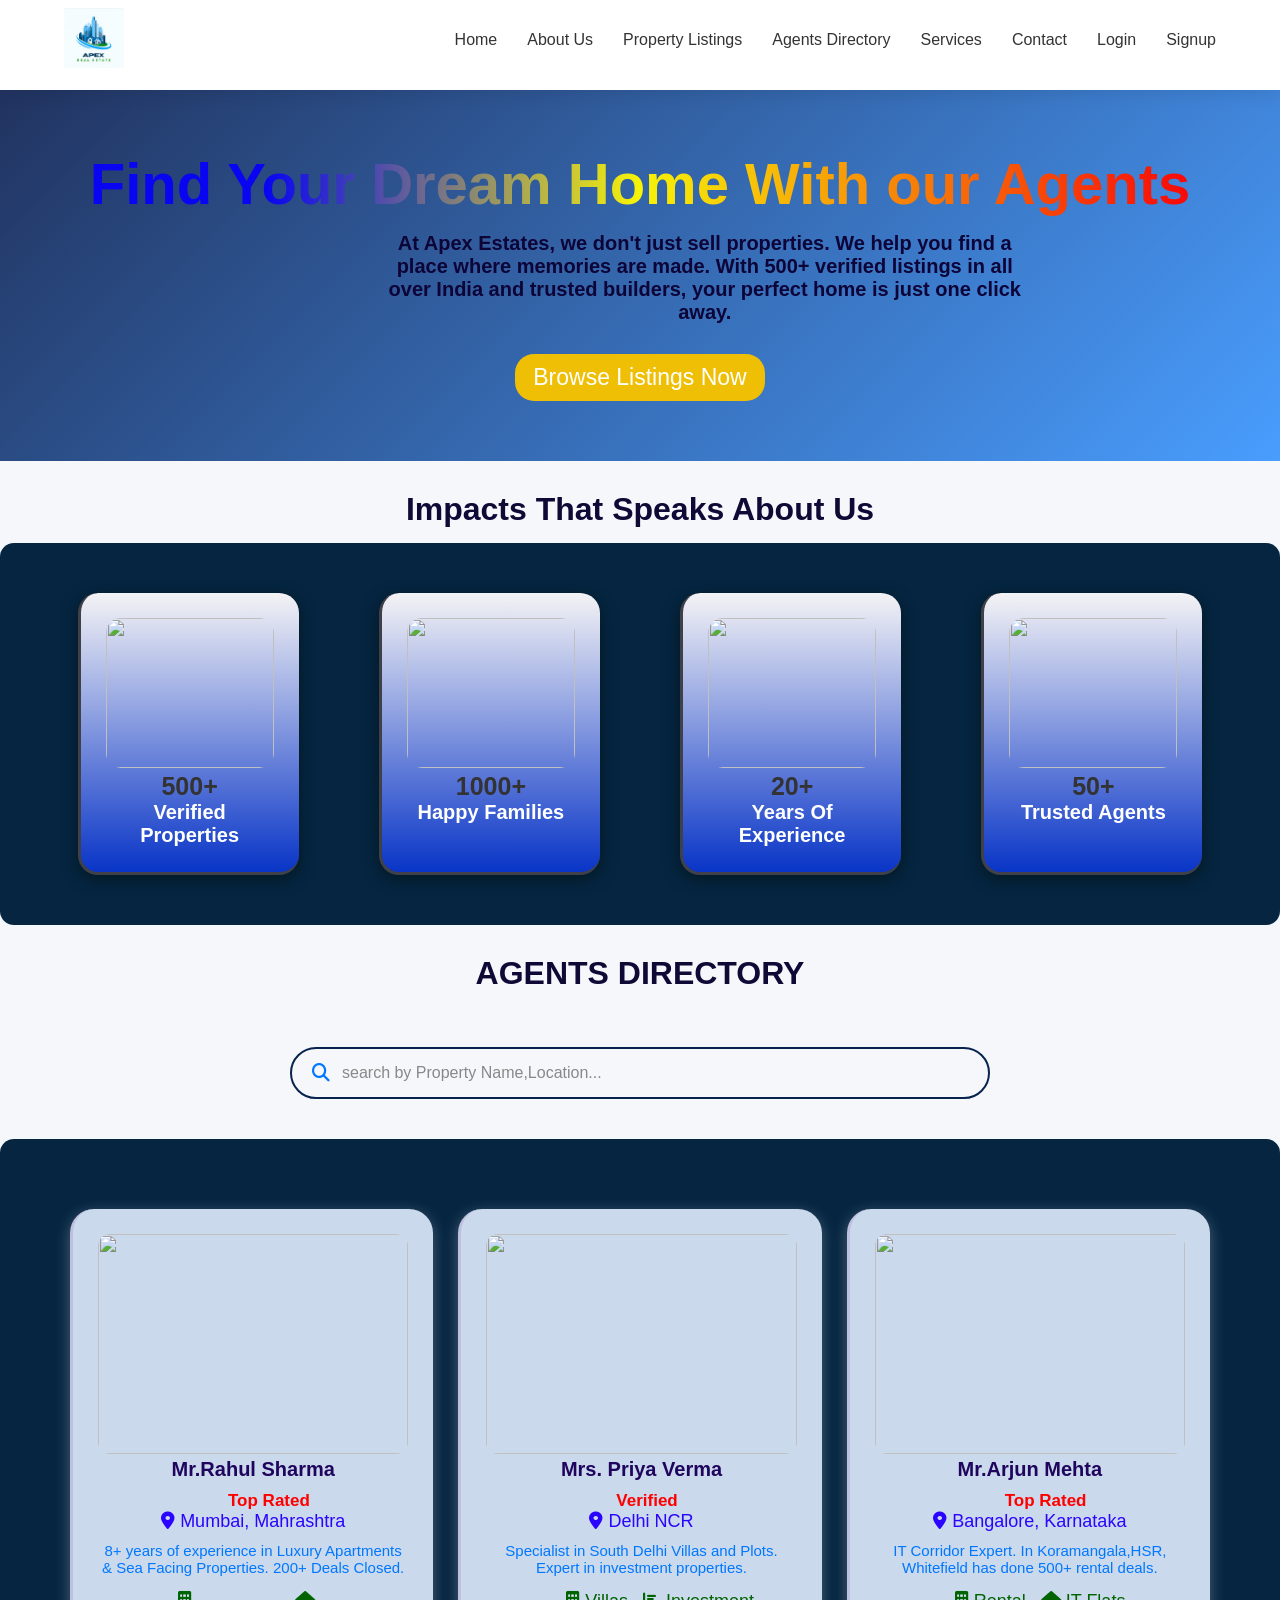
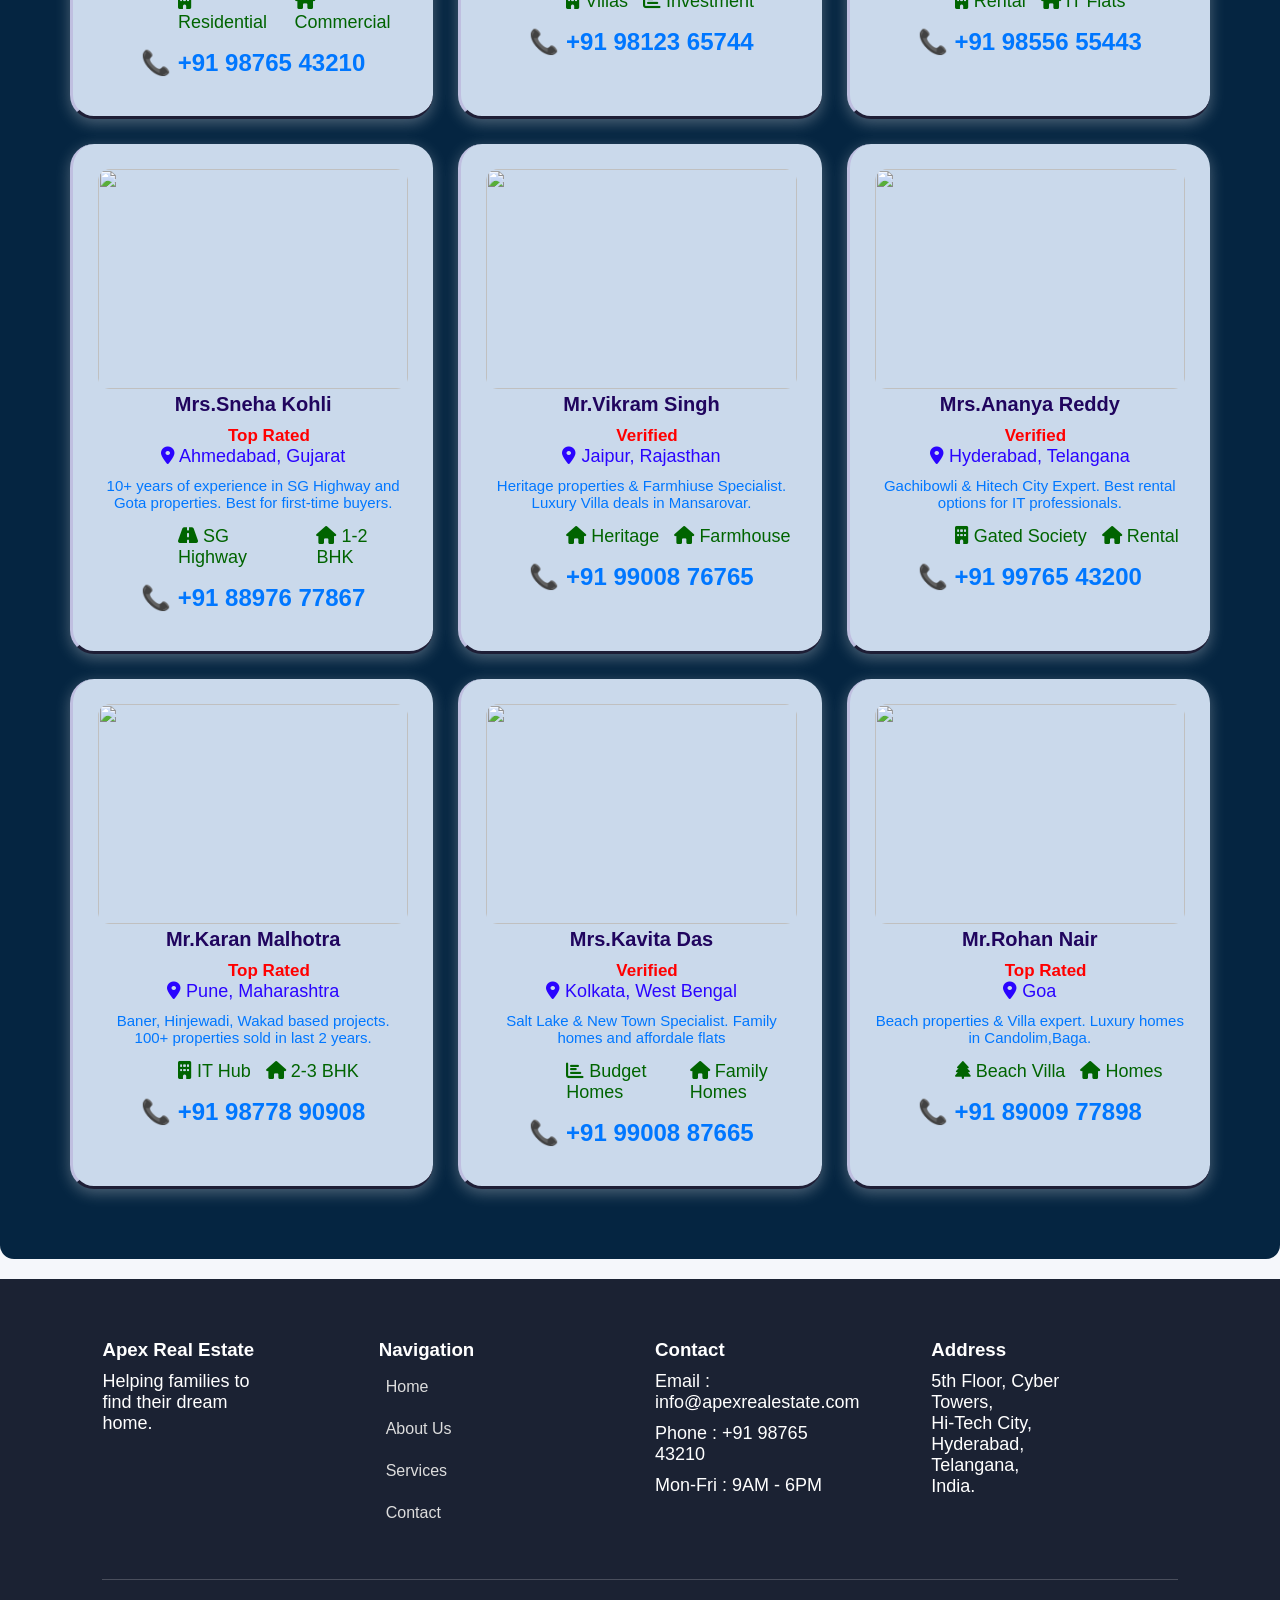
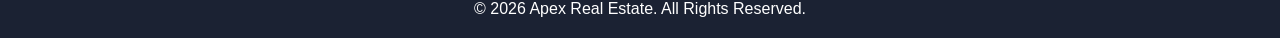
==== agents.html @ 568b7198 "done" ====
<!DOCTYPE html>
<html lang="en">
<head>
    <meta charset="UTF-8">
    <meta name="viewport" content="width=device-width, initial-scale=1.0">
    <link rel="stylesheet" href="https://cdnjs.cloudflare.com/ajax/libs/font-awesome/6.5.0/css/all.min.css">
    <title>Agents - Apex</title>
</head>

<style>

    
       * {
    margin: 0;
    padding: 0;
    box-sizing: border-box;
    font-family: Poppins, sans-serif;
    scroll-behavior: smooth;
}

body {
    background: #f5f7fb;
    color: #333;
}

header {
    margin-top: -100px;
    position: fixed;
    width: 100%;
    background: white;
    box-shadow: 0 5px 15px rgba(0, 0, 0, .08);
    z-index: 1000;
}

.logo img {
    height: 60px;
    width: auto;
}

.navbar {
    display: flex;
    justify-content: space-between;
    align-items: center;
    padding: 18px 5%;
}

.nav-links {
    display: flex;
    list-style: none;
    gap: 30px;
}

.nav-links a {
    text-decoration: none;
    color: #333;
    font-weight: 500;
    transition: .3s;
}

.nav-links a:hover {
    color: #6F2DBD;
}
footer {
    background: #1B2233;
    color: white;
    padding: 60px 8% 20px;
}

.footer-grid {
    display: grid;
    grid-template-columns: repeat(4, 1fr);
    gap: 30px;
}

.footer-grid p {
    padding-top: 10px;
    font-size: 18px;
    width: 70%;
}

.footer-grid a {
    display: block;
    color: #ddd;
    text-decoration: none;
    margin: 10px 0;
    padding: 7px;
}


.copyright {
    margin-top: 40px;
    text-align: center;
    border-top: 1px solid rgba(255, 255, 255, .2);
    padding-top: 20px;
}

.hamburger {
    display: none;
    flex-direction: column;
    gap: 5px;
    cursor: pointer;
}

.hamburger span {
    width: 25px;
    height: 3px;
    background: #333;
}


        .hero {
            background: linear-gradient(135deg, rgba(10,30,79,0.9), rgba(0,119,255,0.7));
            backdrop-filter: blur(-10px);
            color: white;
            text-align: center;
            padding: 20px 20px;
            display: flex;
            align-items: center;
            justify-content: center;
            margin-top: 90px;
        }

          .hero-content {
            color:#fff;
            box-sizing: border-box;
            padding: 40px;
            text-align:center;
           
        }

        .hero h1 {
            font-size: 58px;
            font-weight: 800;
            background: linear-gradient(90deg,#0905f1 16%, #f7f307 50%, #f80808 100%);
            -webkit-background-clip: text;
            background-clip: text;
            -webkit-text-fill-color: transparent;
            color: transparent;
            margin-bottom: 15px;
        }

    

        .hero p {
            font-size: 20px;
            max-width: 650px;
            margin-bottom:30px;
            text-align: center;
            margin-left: 290px;
            color:#0d0438;
            font-weight: 600;
            backdrop-filter: blur(-9px);
        }

        .hero a {
            color: #ffff;
            font-size: 23px;
            text-decoration: none;
            background:#eebf04 ;
            display: inline-block;
            border-radius: 19px;
            padding: 10px 0px;
            width: 250px;
            transition: transform 0.4s ease-in-out;
        }

        .hero a:hover{
            color: #f9fbfc;
            background: #1422db;
            transform: translateY(-8px);
            box-shadow: 15px 15px 15px  rgba(73, 7, 228, 0.65);
        }

         .section {
            padding: 50px 10px;
            max-width: 1200px;
            margin: auto;
           
        }

        section {
            padding-top: 30px;
        }

        .stats h2 {
            font-size: 32px;
            text-align: center;
            margin-bottom: 15px;
            color: #100936;
        }

        .stat-grid {
             display: grid;
            grid-template-columns: repeat(4,1fr);
            gap: 25px;
             box-sizing: border-box;
            background: #052541;
            padding: 50px;
            border-radius: 14px;

        }

        .stat-grid h2 {
            font-size: 30px;
            color: #1422db;
            text-align: center;
        }

         .stat-card {
               background: linear-gradient(180deg, #f4f3f5 0%, #0935c7 100%);
            padding: 25px;
            border-radius: 20px;
            box-shadow: 0 4px 15px rgba(0,18,17,0.65);
            border-left:3px solid #404049;
             border-bottom:3px solid #404049;
             align-items: center;
             gap: 20px;
               width: 80%;
               max-width: 450px;
               height: auto;
               margin: 0 auto;
             transition: transform 0.4s ease-in-out;
        }

        .stat-card:hover {
              transform: translateY(-10px) scale(1.05);
        }

        .stat-card img {
             width: 100%;
            height: 150px;
           border-radius: 15px;
            object-fit: cover;
        }

        .stat-card h3 {
            font-size: 25px;
            text-align: center;
            font-weight: 600;
        }

        .stat-card p {
            font-size: 20px;
            color: #fff;
            font-weight: 600;
            text-align: center;
        }

        .search {
            padding: 40px 8%;
           
        }

        .search-box {
            max-width: 700px;
            margin: 0 auto;
            display: flex;
            align-items: center;
            background: #f5f7fa;
            padding: 15px 20px;
            border-radius: 50px;
            border: 2px solid #08244e;
        }

        .search-box i {
            color: #0077ff;
            font-size: 18px;
            margin-right: 12px;
        }

        .search-box input {
            width: 100%;
            border: none;
            background: transparent;
            font-size: 16px;
            outline: none;
            color: #333;
        }

        .search-box input::placeholder {
            color: #888;
        }

        .search-box input-within {
            border-color: #0077ff;
            box-shadow: 0 0 0 3px rgba(0, 119, 255, .03);
        }

      

          .properties-grid {
            display: grid;
            grid-template-columns: repeat(3,1fr);
            gap: 25px;
             box-sizing: border-box;
            background: #052541;
            padding: 70px;
            border-radius: 14px;
        }

        .property-card {
              background: #cad9eb;
            padding: 25px;
            border-radius: 24px;
            box-shadow: 0 4px 15px rgba(248, 250, 250, 0.3);
            border-left:3px solid #bfbfe0;
             border-bottom:3px solid #1e1e36;
             align-items: center;
             gap: 20px;
               width: 100%;
               max-width: 450px;
               height: auto;
               margin: 0 auto;
             transition: transform 0.4s ease-in-out;
        }

        .property-card:hover {
            transform: translateY(-10px);
        }

        .property-card img {
            width: 100%;
            height: 220px;
           border-radius: 12px;
            object-fit: cover;
        }

        .property-card h3 {
            font-size: 20px;
            color: #20055e;
            text-align: center;
        }

        .property-card .location {
            color: #2a04ff;
            font-size: 18px;
            margin-bottom: 10px;
        }

        .property-card .desc {
            font-size: 15px;
            color: #0077ff;
            margin-bottom: 15px;
        }

        .property-card .details {
            display: flex;
            gap: 15px;
            margin-bottom: 16px;
            font-size: 18px;
            margin-left: 80px;
            color: darkgreen;
        }

        .property-card .price {
            font-size: 24px;
            font-weight: 800;
            color: #0077ff;
            margin-bottom: 14px;
            text-align: center;
            
        }
       

        .property-card .tag-rent {
            
            display: block;
            font-size: 17px;
            margin-left: 130px;
            color: red;
            padding-top: 10px;
            font-weight: 600;
        }


        .property-card p {
              text-align: center;
            font-size: 16px;
            color: #fff;
        }

        

         .properties h2 {
            font-size: 32px;
            text-align: center;
            margin-bottom: 15px;
            color: #100936;
        }

        footer {
            margin-top: 20px;
        }



        /*---------------------------------------------------------------------*/
    
/*---------------------------------------------------------------------*/
    
        
/*---------------------------------------------------------------------*/
    
        /* Responsive rules for mobile */
        @media (max-width: 768px) {

               .nav-links {
        position: absolute;
        right: -100%;
        top: 75px;
        width: 100%;
        background: white;
        flex-direction: column;
        text-align: center;
        padding: 30px;
        transition: .4s;
    }

    .nav-links.active {
        right: 0;
    }

    .hamburger {
        display: flex;
    }

    .hero {
        height: auto;
    }

    .hero-content {
        width: 100%;
        margin-left: 4px;
        height: auto;
    }

    .hero-content p {
        width: 80%;
        margin-left: 40px;
    }

        .stat-grid {
            display: grid;
            grid-template-columns: 1fr;
        }

             .properties-grid {
                grid-template-columns: 1fr;
                padding: 0 10px;
            }

            .property-card{
                width: 100%;
                max-width: none;
                margin: 0 auto;
                height: auto;
                padding: 18px;
            }

            .property-card a{
                margin-left: 80px;
            }
            .btn-outline1{
                padding:10px 18px;
            }

            .footer-grid {
                width: 100%;
                display: grid;
                grid-template-columns: 1fr;
            }
        }



</style>

<body>

     <!--header section-->

           <header>

        <nav class="navbar">

            <div class="logo">

                <a href="index.html"><img src="real estate.jpg" alt="logo"></a>

            </div>

            <ul class="nav-links" id="navLinks">

                <li><a href="index.html">Home</a></li>
                <li><a href="about.html">About Us</a></li>
                <li><a href="properties.html">Property Listings</a></li>
                <li><a href="agents.html">Agents Directory</a></li>
                <li><a href="services.html">Services</a></li>
                <li><a href="contact.html">Contact</a></li>
                <li><a href="login.html">Login</a></li>
                <li><a href="signup.html">Signup</a></li>
                

            </ul>

            <div class="hamburger" id="hamburger">
                <span></span>
                <span></span>
                <span></span>
            </div>

        </nav>

    </header>

    <!--hero section-->
   <section class="hero">



    <div class="hero-content">
        <h1>Find Your Dream Home With our Agents</h1>
        <p>At Apex Estates, we don't just sell properties. We help you find a place where memories are made.
            With 500+ verified listings in all over India and trusted builders, your perfect home is just one click away.
        </p>
        <a href="properties.html">Browse Listings Now</a>
    </div>

   </section> 


   <!--hero stats-->

   <section class="stats">
      <h2>Impacts That Speaks About Us</h2>

    <div class="stat-grid">
      
        

        <div class="stat-card">
            <img src="https://encrypted-tbn0.gstatic.com/images?q=tbn:ANd9GcSFPDztMm0H4LFo-LXALSTEvaCHQjPg4f3i0sBSUniOHw&s=10" alt="">
            <h3>500+</h3>
            <p>Verified Properties</p>
        </div>

         <div class="stat-card">
            <img src="https://encrypted-tbn0.gstatic.com/images?q=tbn:ANd9GcTSJcI6-V3ty-rHPyZyFpZDtwhvIy35CUUer1leU0ru5g&s=10" alt="">
            <h3>1000+</h3>
            <p>Happy Families</p>
        </div>

         <div class="stat-card">
            <img src="https://encrypted-tbn0.gstatic.com/images?q=tbn:ANd9GcTaitepuRSZOSGLvbES0E3yM6eUYb_l2BM9uSJ_xBEXMA&s=10" alt="">
            <h3>20+</h3>
            <p>Years Of Experience</p>
        </div>

         <div class="stat-card">
            <img src="https://encrypted-tbn0.gstatic.com/images?q=tbn:ANd9GcQj8KmJmxjcv4IBgRTJVVzHVV49OkN2Bzu8ss8_RtyXbA&s=10" alt="">
            <h3>50+</h3>
            <p>Trusted Agents</p>
        </div>

    </div>
   </section>

   


   <!--properties section-->

   <section class="properties" id="properties">

      <h2>AGENTS DIRECTORY</h2>

    <!--search section-->

   <section class="search">
    <div class="search-box">
        <i class="fa-solid fa-magnifying-glass"></i>
        <input type="text" id="searchInput" placeholder="search by Property Name,Location...">
    </div>
   </section>
    
    <div class="properties-grid">
      


        <!--1-->
        <div class="property-card">
            <img src="https://encrypted-tbn0.gstatic.com/images?q=tbn:ANd9GcQW293DLtqKn8VqJD7WAh5ByDF1Oku0sIK3P-NGPq9P0A&s=10" alt="">
            <h3>Mr.Rahul Sharma</h3>
            <span class="tag-rent">Top Rated</span>
            <p class="location"><i class="fa fa-location-dot"></i> Mumbai, Mahrashtra</p>
            <p class="desc">8+ years of experience in Luxury Apartments & Sea Facing Properties. 200+ Deals Closed.</p>
            <div class="details">
                <span><i class="fa fa-building"></i> Residential</span>
                <span> <i class="fa fa-house"></i> Commercial</span>
                
            </div>
            <div class="price">&#128222; +91 98765 43210</div>
        </div>

        <!--2-->
          <div class="property-card">
            <img src="https://encrypted-tbn0.gstatic.com/images?q=tbn:ANd9GcToU6KCT9-HgterHgVQqzGUXacherxdGXlCtvfWusuL4w&s=10" alt="">
            <h3>Mrs. Priya Verma</h3>
            <span class="tag-rent">Verified</span>
            <p class="location"><i class="fa fa-location-dot"></i> Delhi NCR</p>
            <p class="desc">Specialist in South Delhi Villas and Plots. Expert in investment properties.</p>
            <div class="details">
                <span><i class="fa fa-building"></i> Villas</span>
                <span> <i class="fa fa-bar-chart"></i> Investment</span>
            </div>
            <div class="price">&#128222; +91 98123 65744</div>
        </div>

        <!--3-->
          <div class="property-card">
            <img src="https://encrypted-tbn0.gstatic.com/images?q=tbn:ANd9GcQDclOfUab87rbwKyNQJfWNaNXI8QtRRzTJvfKLRRpGRA&s=10" alt="">
            <h3>Mr.Arjun Mehta</h3>
            <span class="tag-rent">Top Rated</span>
            <p class="location"><i class="fa fa-location-dot"></i> Bangalore, Karnataka </p>
            <p class="desc"> IT Corridor Expert. In Koramangala,HSR, Whitefield has done 500+ rental deals.</p>

            <div class="details">
               <span><i class="fa fa-building"></i> Rental</span>
                <span> <i class="fa fa-house"></i> IT Flats</span>
            </div>
            <div class="price">&#128222; +91 98556 55443 </div>
        </div>

        <!--4-->

         <div class="property-card">
            <img src="https://encrypted-tbn0.gstatic.com/images?q=tbn:ANd9GcTANCsgEbO2LqBIR2xCUF10-zJolTr2yS-J7JmhhvU36g&s=10" alt="">
            <h3>Mrs.Sneha Kohli</h3>
            <span class="tag-rent">Top Rated</span>
            <p class="location"><i class="fa fa-location-dot"></i> Ahmedabad, Gujarat</p>
            <p class="desc"> 10+ years of experience in SG Highway and Gota properties. Best for first-time buyers.</p>

            <div class="details">
               <span><i class="fa fa-road"></i> SG Highway </span>
                <span> <i class="fa fa-house"></i> 1-2 BHK</span>
            </div>
            <div class="price">&#128222; +91 88976 77867</div>
        </div>

        <!--5-->

          <div class="property-card">
            <img src="https://encrypted-tbn0.gstatic.com/images?q=tbn:ANd9GcSwXNmA6AnO9MHnTAb39VkvJh7xw736yEZzdiw7WbDfzg&s=10" alt="">
            <h3>Mr.Vikram Singh</h3>
            <span class="tag-rent">Verified</span>
            <p class="location"><i class="fa fa-location-dot"></i> Jaipur, Rajasthan</p>
            <p class="desc"> Heritage properties & Farmhiuse Specialist. Luxury Villa deals in Mansarovar.</p>

            <div class="details">
               <span><i class="fa fa-house"></i> Heritage</span>
                <span> <i class="fa fa-house"></i> Farmhouse </span>
            </div>
            <div class="price">&#128222; +91 99008 76765</div>
        </div>

        <!--6-->
         <div class="property-card">
            <img src="https://encrypted-tbn0.gstatic.com/images?q=tbn:ANd9GcSxYti7GWIo0vU_gAW2QqFk-FmrxFF3IGI4bMRtpS9eSA&s" alt="">
            <h3>Mrs.Ananya Reddy</h3>
            <span class="tag-rent">Verified</span>
            <p class="location"><i class="fa fa-location-dot"></i> Hyderabad, Telangana</p>
            <p class="desc"> Gachibowli & Hitech City Expert. Best rental options for IT professionals.</p>

            <div class="details">
               <span><i class="fa fa-building"></i> Gated Society</span>
                <span> <i class="fa fa-house"></i> Rental</span>
            </div>
            <div class="price">&#128222; +91 99765 43200</div>
        </div>

        <!--7-->

           <div class="property-card">
            <img src="https://encrypted-tbn0.gstatic.com/images?q=tbn:ANd9GcQmZftUa9QKlPd_DAzNDcA7rHe1OP1tRLtNsRNDv8hiZg&s" alt="">
            <h3>Mr.Karan Malhotra</h3>
            <span class="tag-rent">Top Rated</span>
            <p class="location"><i class="fa fa-location-dot"></i> Pune, Maharashtra</p>
            <p class="desc"> Baner, Hinjewadi, Wakad based projects. 100+ properties sold in last 2 years.</p>

            <div class="details">
               <span><i class="fa fa-building"></i> IT Hub</span>
                <span> <i class="fa fa-house"></i> 2-3 BHK</span>
            </div>
            <div class="price">&#128222; +91 98778 90908</div>
        </div>

        <!--8-->

          <div class="property-card">
            <img src="https://encrypted-tbn0.gstatic.com/images?q=tbn:ANd9GcSkCCg63bU6lVQrua2gioVwjHB_rnw7hEz__Spptfwb7Q&s=10" alt="">
            <h3>Mrs.Kavita Das</h3>
            <span class="tag-rent">Verified</span>
            <p class="location"><i class="fa fa-location-dot"></i> Kolkata, West Bengal</p>
            <p class="desc"> Salt Lake & New Town Specialist. Family homes and affordale flats</p>

            <div class="details">
               <span><i class="fa fa-bar-chart"></i> Budget Homes</span>
                <span> <i class="fa fa-house"></i> Family Homes</span>
            </div>
            <div class="price">&#128222; +91 99008 87665</div>
        </div>

        <!--9-->

           <div class="property-card">
            <img src="https://encrypted-tbn0.gstatic.com/images?q=tbn:ANd9GcQScyjUXQWaK4YwRATln5vRWlv1ZjrBnqBNXdZ2p2Ko3A&s=10" alt="">
            <h3>Mr.Rohan Nair</h3>
            <span class="tag-rent">Top Rated</span>
            <p class="location"><i class="fa fa-location-dot"></i> Goa</p>
            <p class="desc"> Beach properties & Villa expert. Luxury homes in Candolim,Baga.</p>

            <div class="details">
               <span><i class="fa fa-tree"></i> Beach Villa</span>
                <span> <i class="fa fa-house"></i> Homes</span>
            </div>
            <div class="price">&#128222; +91 89009 77898</div>
        </div>

      

    </div>
   </section>


     <!--footer section-->

        <footer id="contact">

        <div class="footer-grid">

            <div>

                <h3>Apex Real Estate</h3>

                <p>

                    Helping families to find their dream home.

                </p>

            </div>

            <div>

                <h3>Navigation</h3>

                <a href="index.html">Home</a>

                <a href="about.html">About Us</a>

                <a href="services.html">Services</a>

                <a href="contact.html">Contact</a>

            </div>

            <div>

                <h3>Contact</h3>

                <p>Email : info@apexrealestate.com</p>

                <p>Phone : +91 98765 43210</p>

                <p>Mon-Fri : 9AM - 6PM</p>

            </div>

            <div>

                <h3>Address</h3>

                <p>

                    5th Floor, Cyber Towers,<br>

                    Hi-Tech City,<br>

                    Hyderabad, Telangana,<br>

                    India.

                </p>

            </div>

        </div>

        <div class="copyright">

            © 2026 Apex Real Estate. All Rights Reserved.

        </div>

    </footer>




   <script>

    const searchInput = document.getElementById('searchInput');
    const propertyCards = document.querySelectorAll('.property-card');

    searchInput.addEventListener('keyup',function(){

        let filter = searchInput.value.toLowerCase();

        propertyCards.forEach(card => {

            let title = card.querySelector('h3').textContent.toLowerCase();
            let location = card.querySelector('.location').textContent.toLowerCase();
        

            if(title.includes(filter) || location.includes(filter)){
                card.style.display = 'block';
            }
            else {
                card.style.display='none';
            }
        });
    });


    // ===============================
// Hamburger Menu
// ===============================

const hamburger = document.getElementById("hamburger");
const navLinks = document.getElementById("navLinks");

hamburger.addEventListener("click", () => {

    navLinks.classList.toggle("active");
    hamburger.classList.toggle("active");

});


   </script>
</body>
</html>
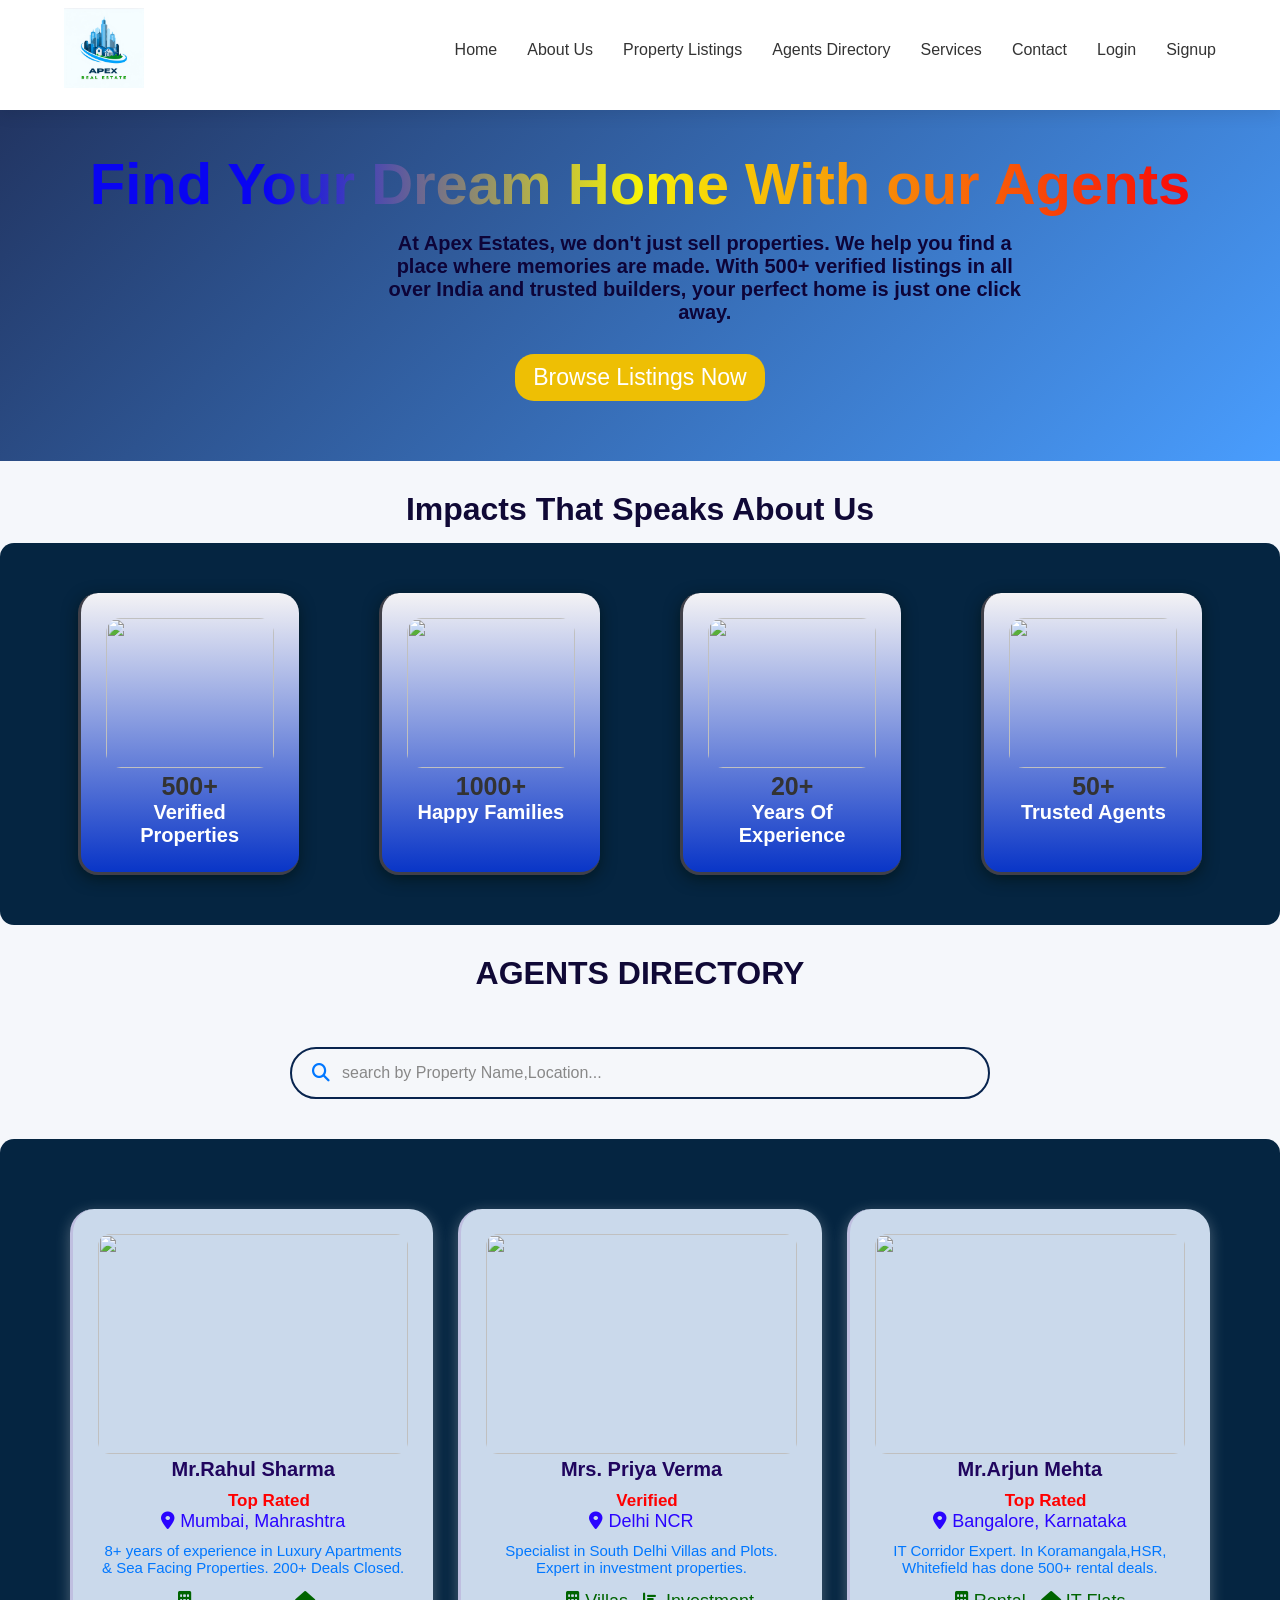
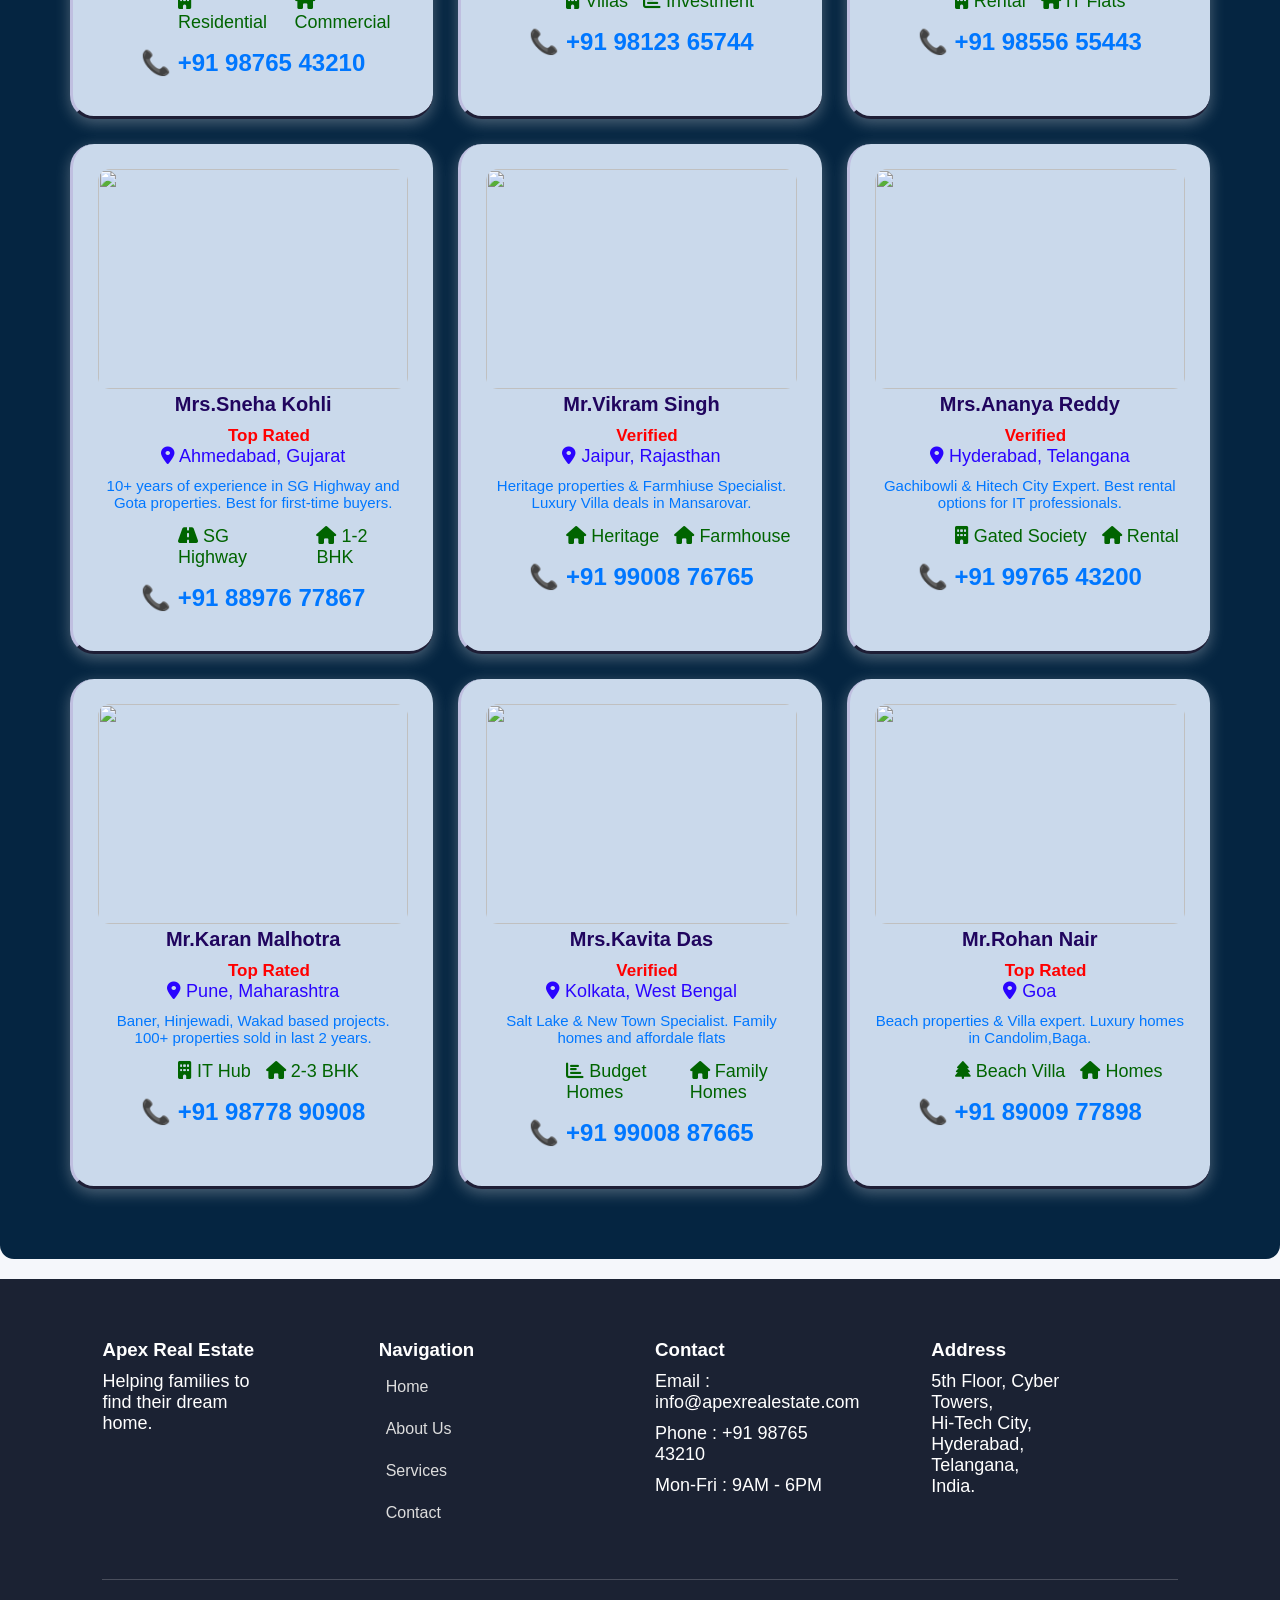
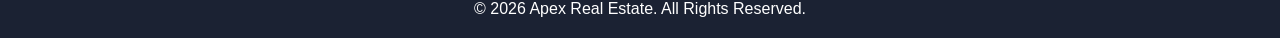
==== commit 007aa899: "Increase logo height from 60px to 80px" ====
--- a/agents.html
+++ b/agents.html
@@ -33,7 +33,7 @@
 }
 
 .logo img {
-    height: 60px;
+    height: 80px;
     width: auto;
 }
 
@@ -849,4 +849,4 @@
 
    </script>
 </body>
-</html>+</html>
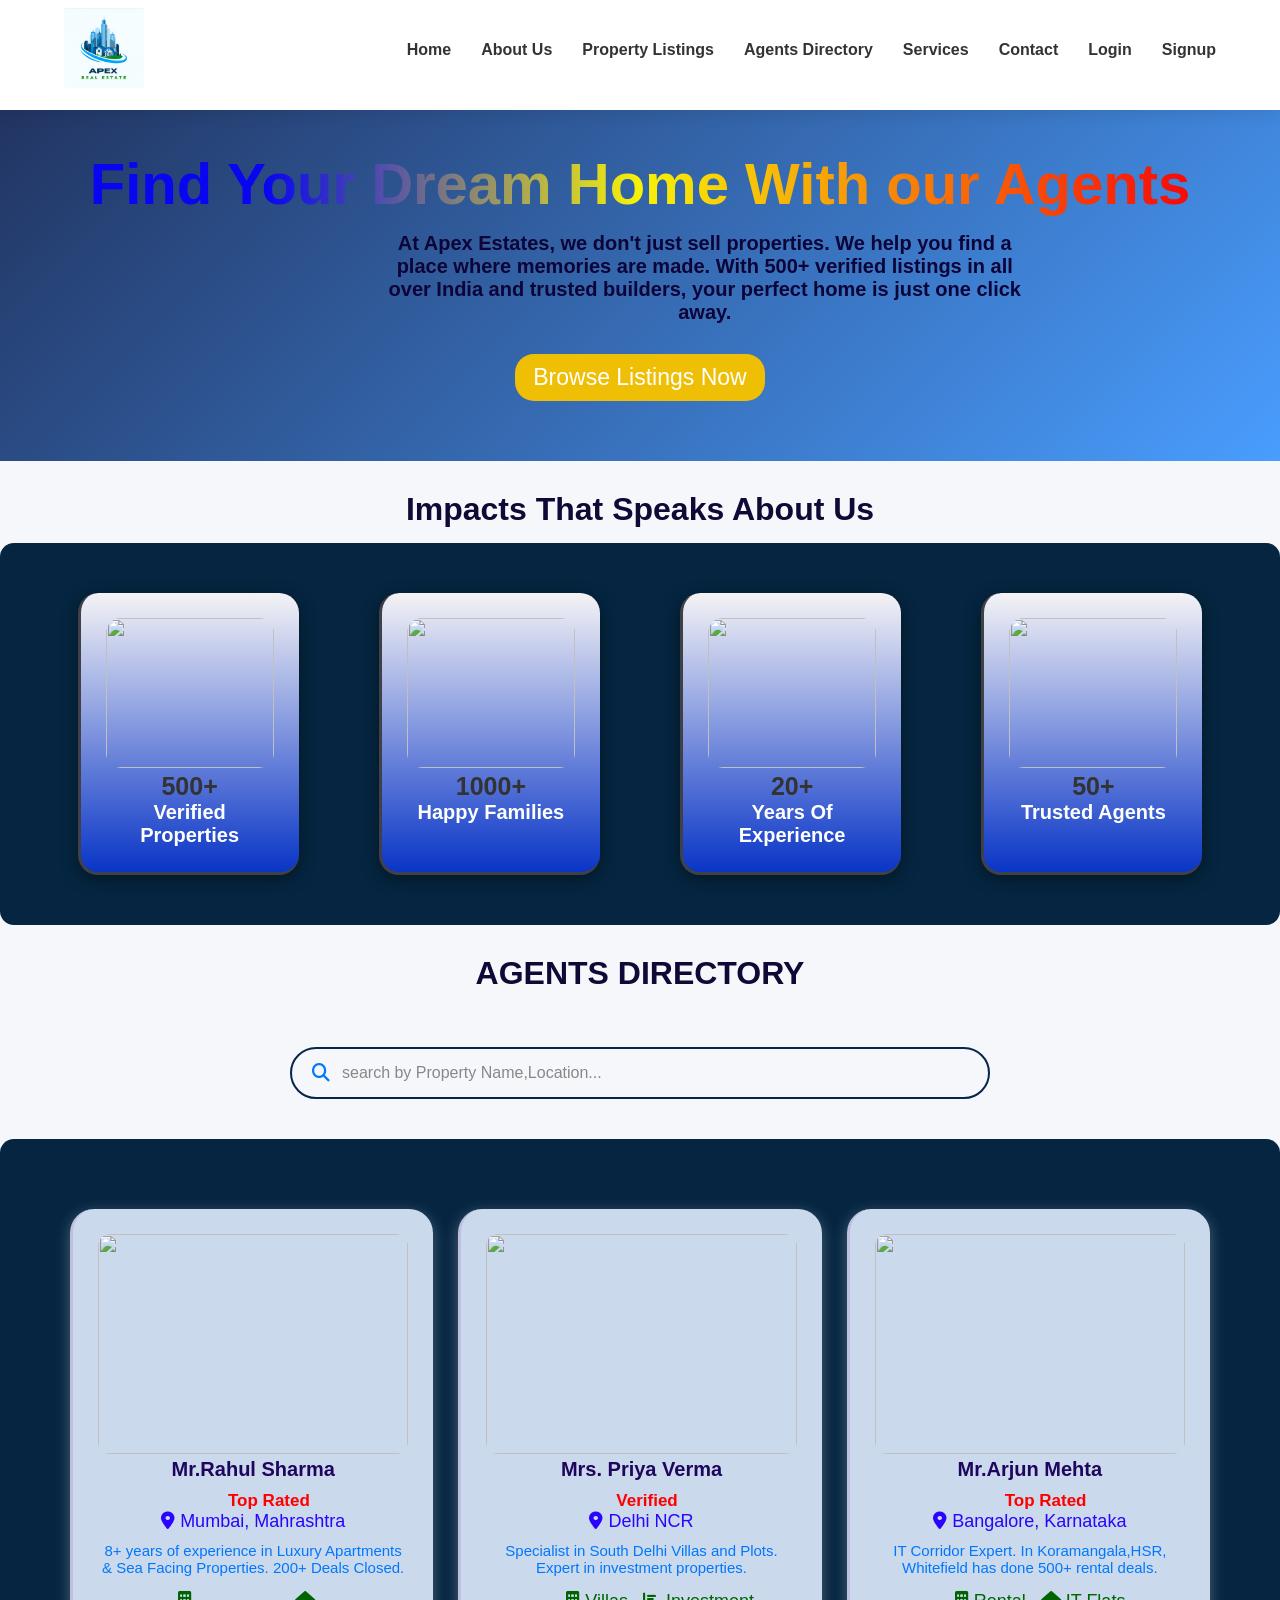
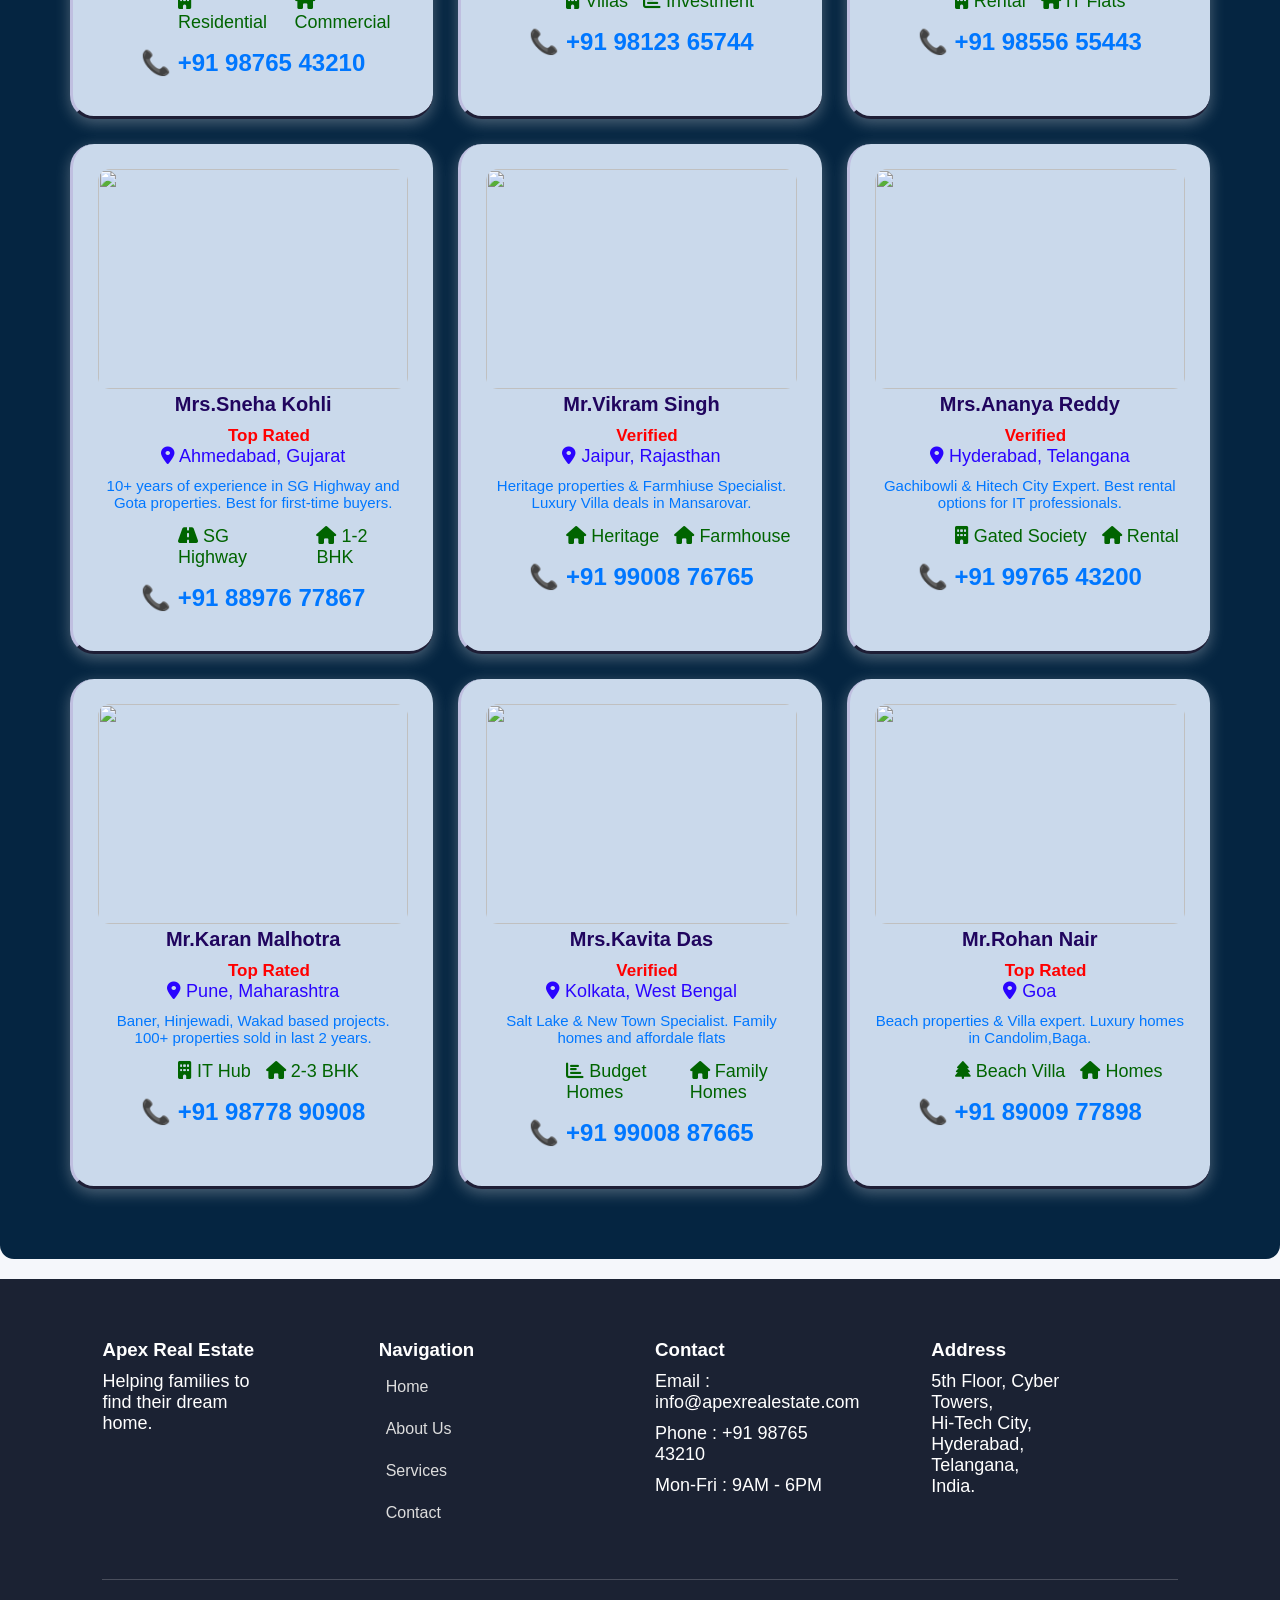
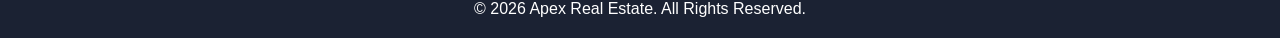
==== commit 6e03d6c2: "Update agents.html" ====
--- a/agents.html
+++ b/agents.html
@@ -48,6 +48,7 @@
     display: flex;
     list-style: none;
     gap: 30px;
+    font-weight: bold;
 }
 
 .nav-links a {
@@ -55,6 +56,7 @@
     color: #333;
     font-weight: 500;
     transition: .3s;
+    font-weight: bold;
 }
 
 .nav-links a:hover {
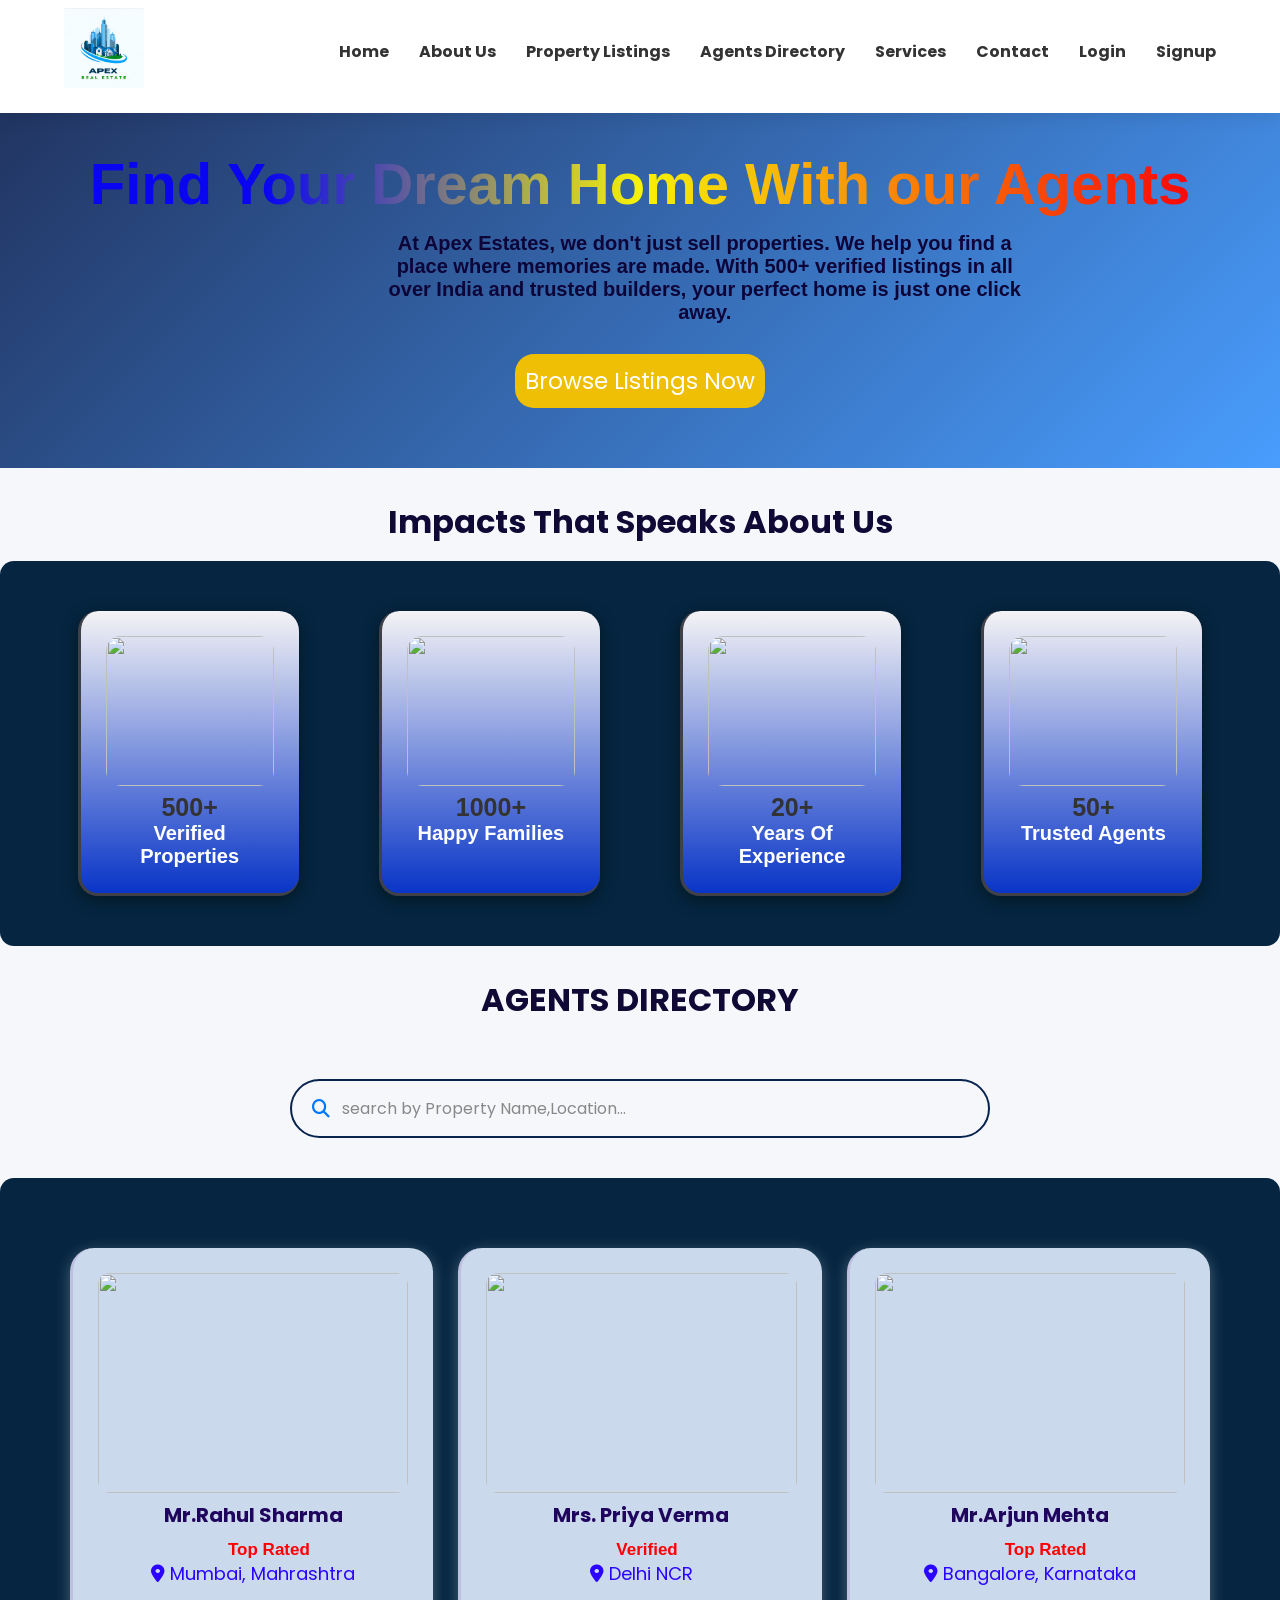
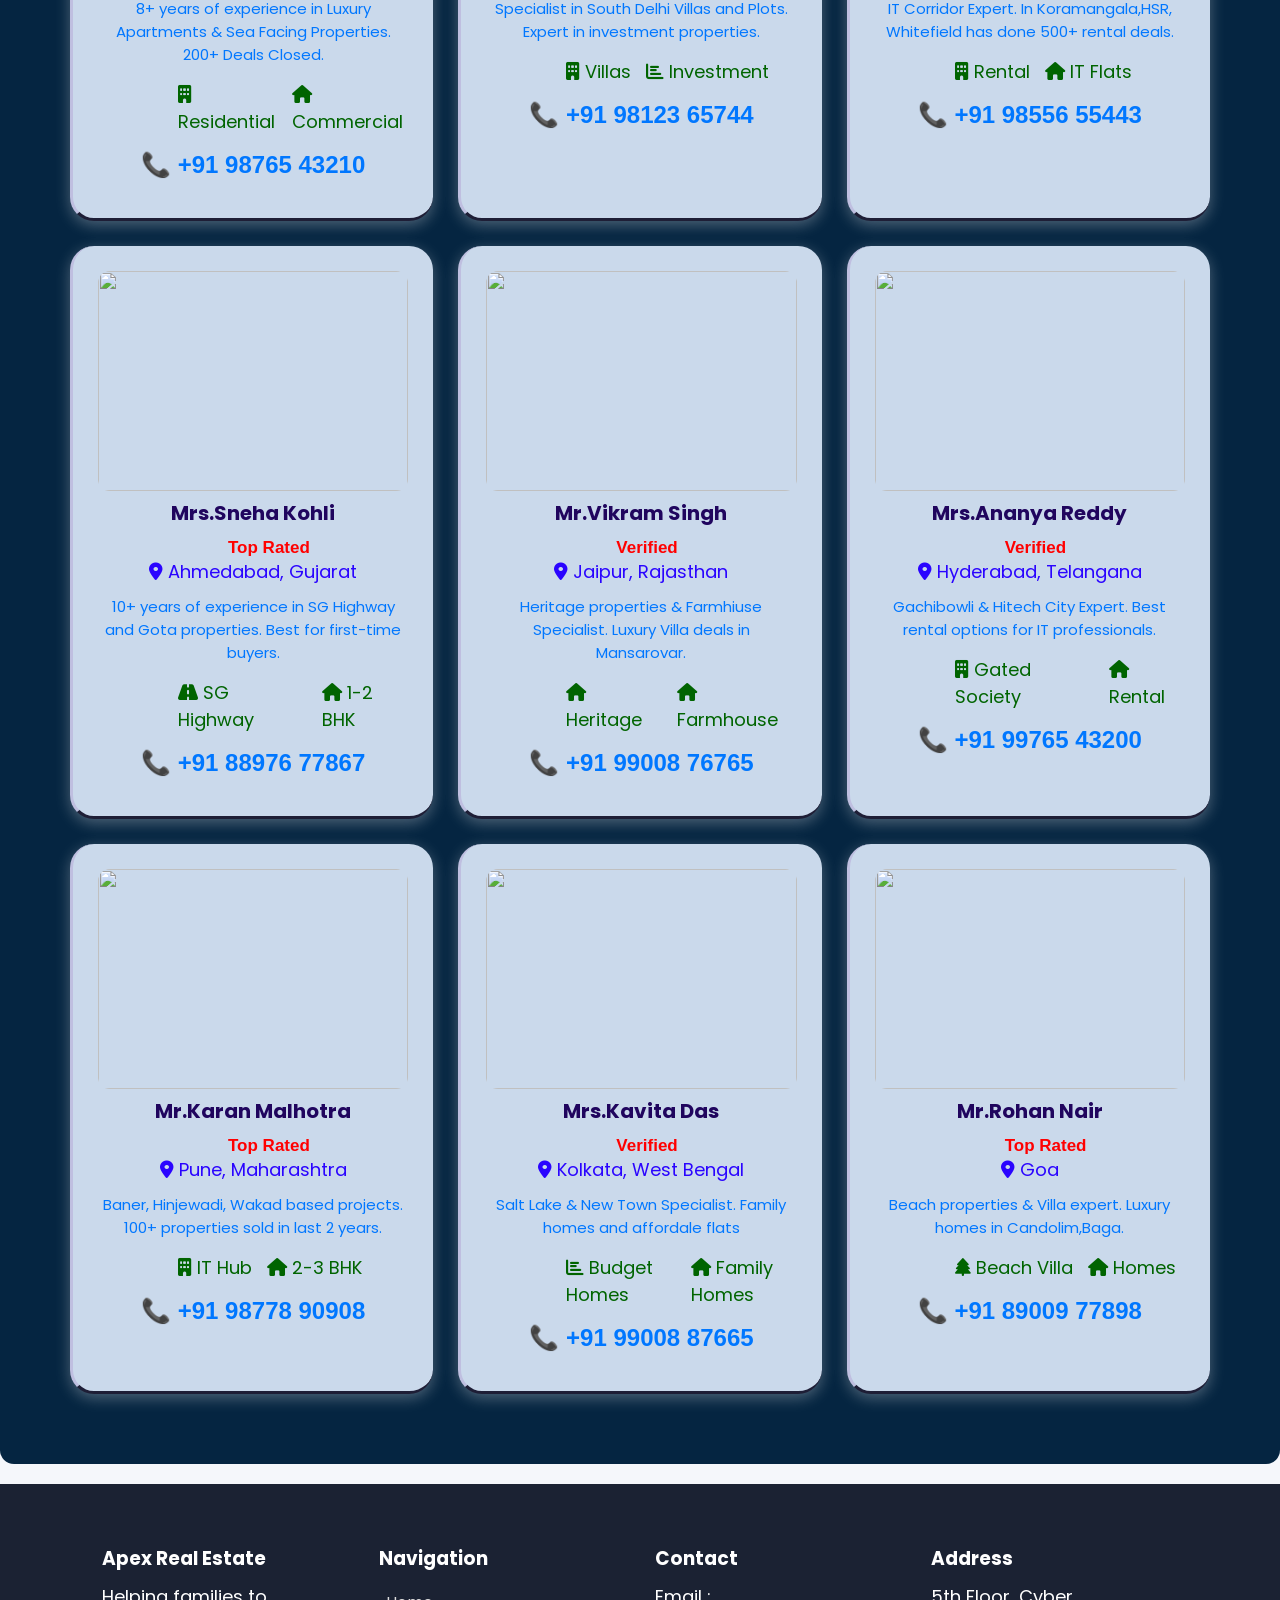
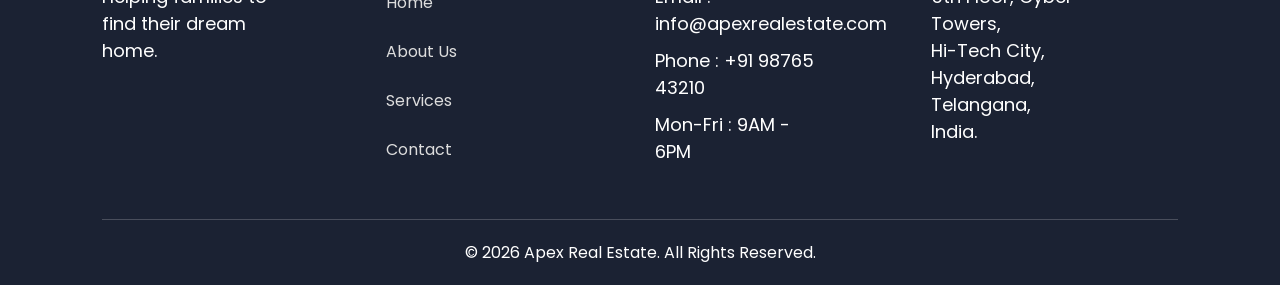
==== commit d6619bd5: "Add favicon and update font styles in agents.html" ====
--- a/agents.html
+++ b/agents.html
@@ -4,6 +4,11 @@
     <meta charset="UTF-8">
     <meta name="viewport" content="width=device-width, initial-scale=1.0">
     <link rel="stylesheet" href="https://cdnjs.cloudflare.com/ajax/libs/font-awesome/6.5.0/css/all.min.css">
+      <link rel="icon" type="image/png" href="inminilogo.png">
+    <link rel="preconnect" href="https://fonts.googleapis.com">
+    <link rel="preconnect" href="https://fonts.gstatic.com" crossorigin>
+    <link rel="stylesheet" href="https://cdnjs.cloudflare.com/ajax/libs/font-awesome/6.5.2/css/all.min.css">
+    <link href="https://fonts.googleapis.com/css2?family=Poppins:wght@300;400;500;600;700;800&display=swap" rel="stylesheet">
     <title>Agents - Apex</title>
 </head>
 
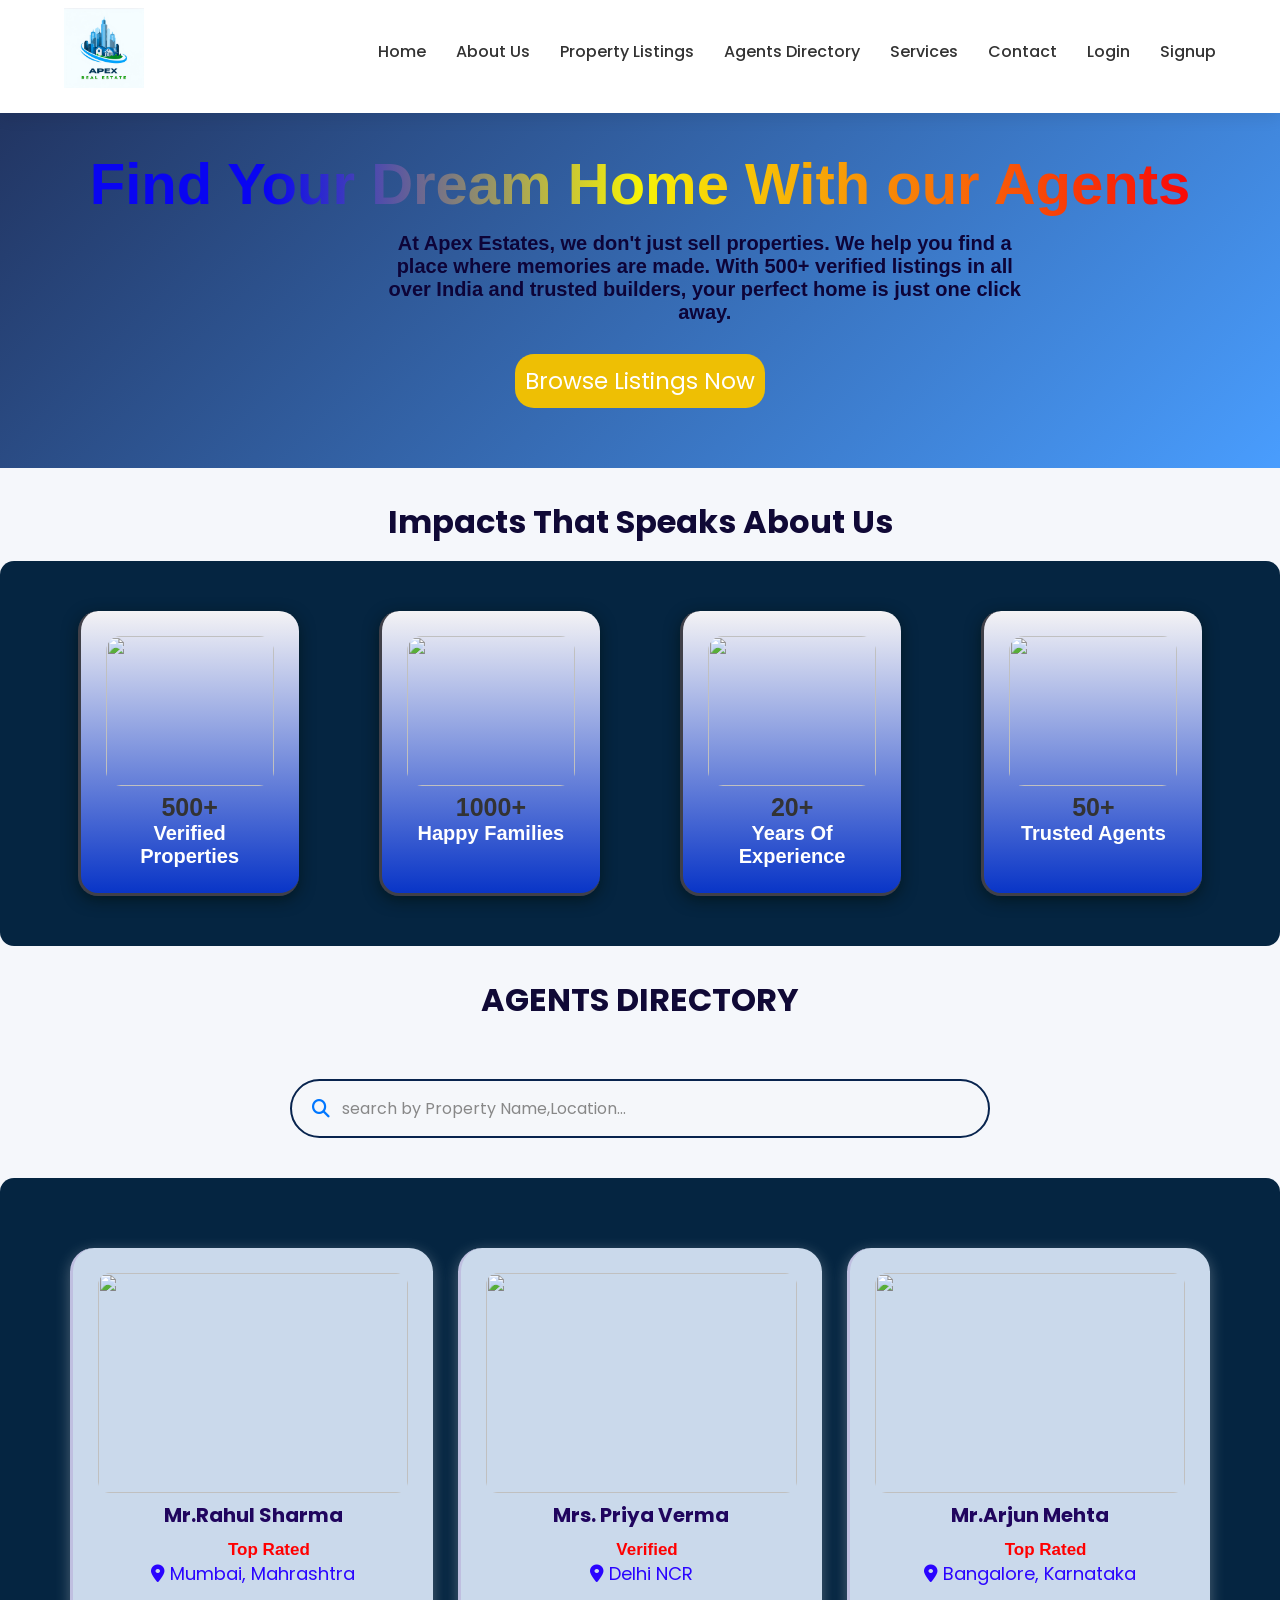
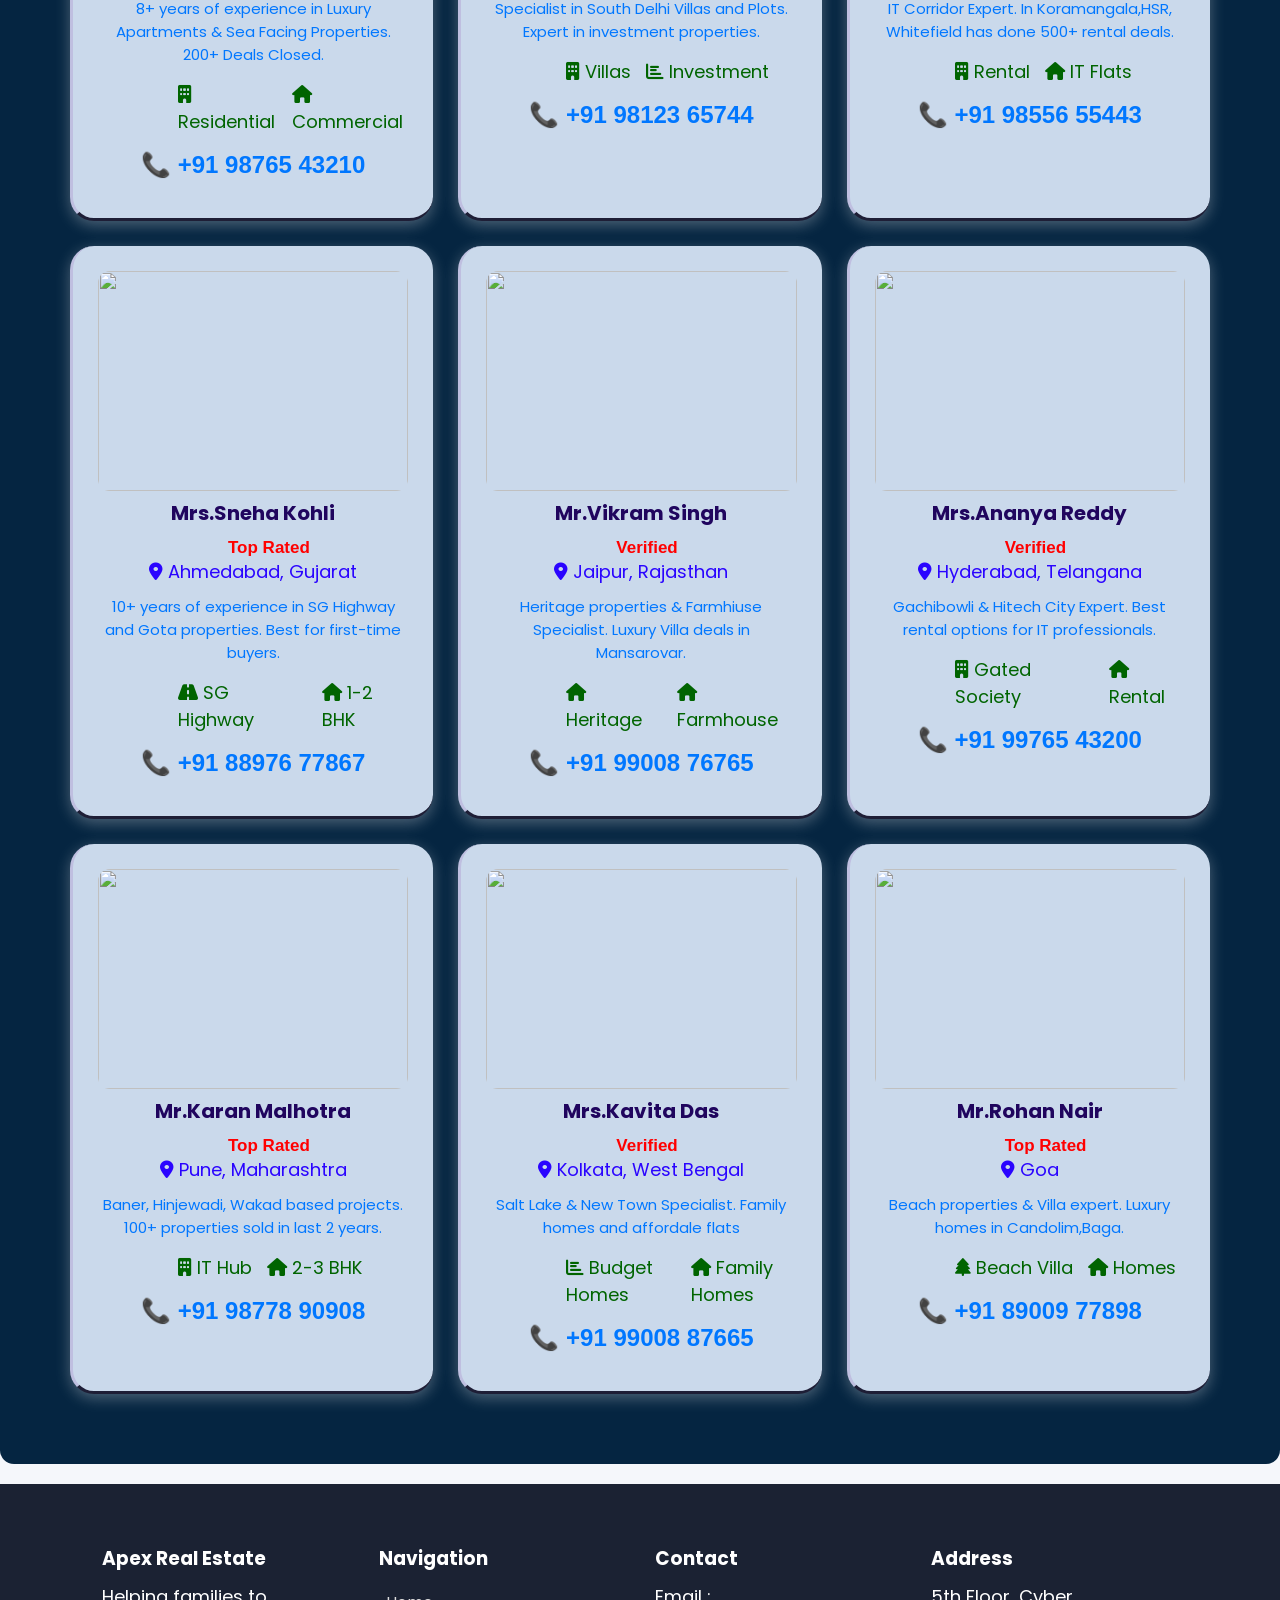
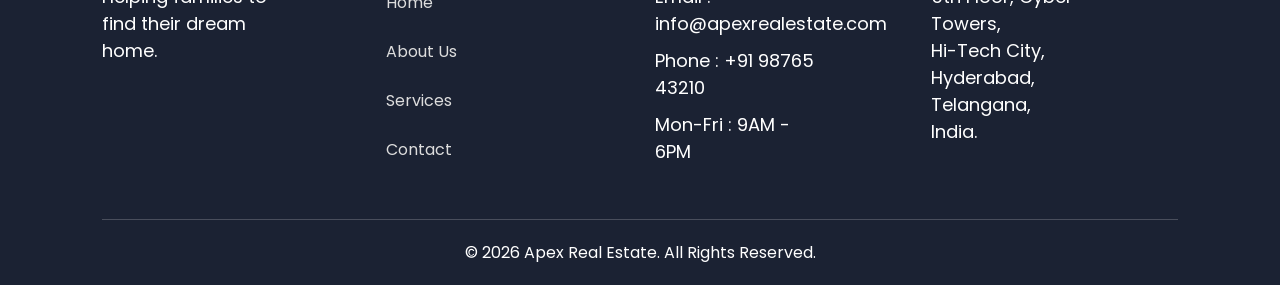
==== commit d78807a5: "Remove bold font-weight from nav-links styles" ====
--- a/agents.html
+++ b/agents.html
@@ -53,7 +53,7 @@
     display: flex;
     list-style: none;
     gap: 30px;
-    font-weight: bold;
+   
 }
 
 .nav-links a {
@@ -61,7 +61,7 @@
     color: #333;
     font-weight: 500;
     transition: .3s;
-    font-weight: bold;
+  
 }
 
 .nav-links a:hover {
